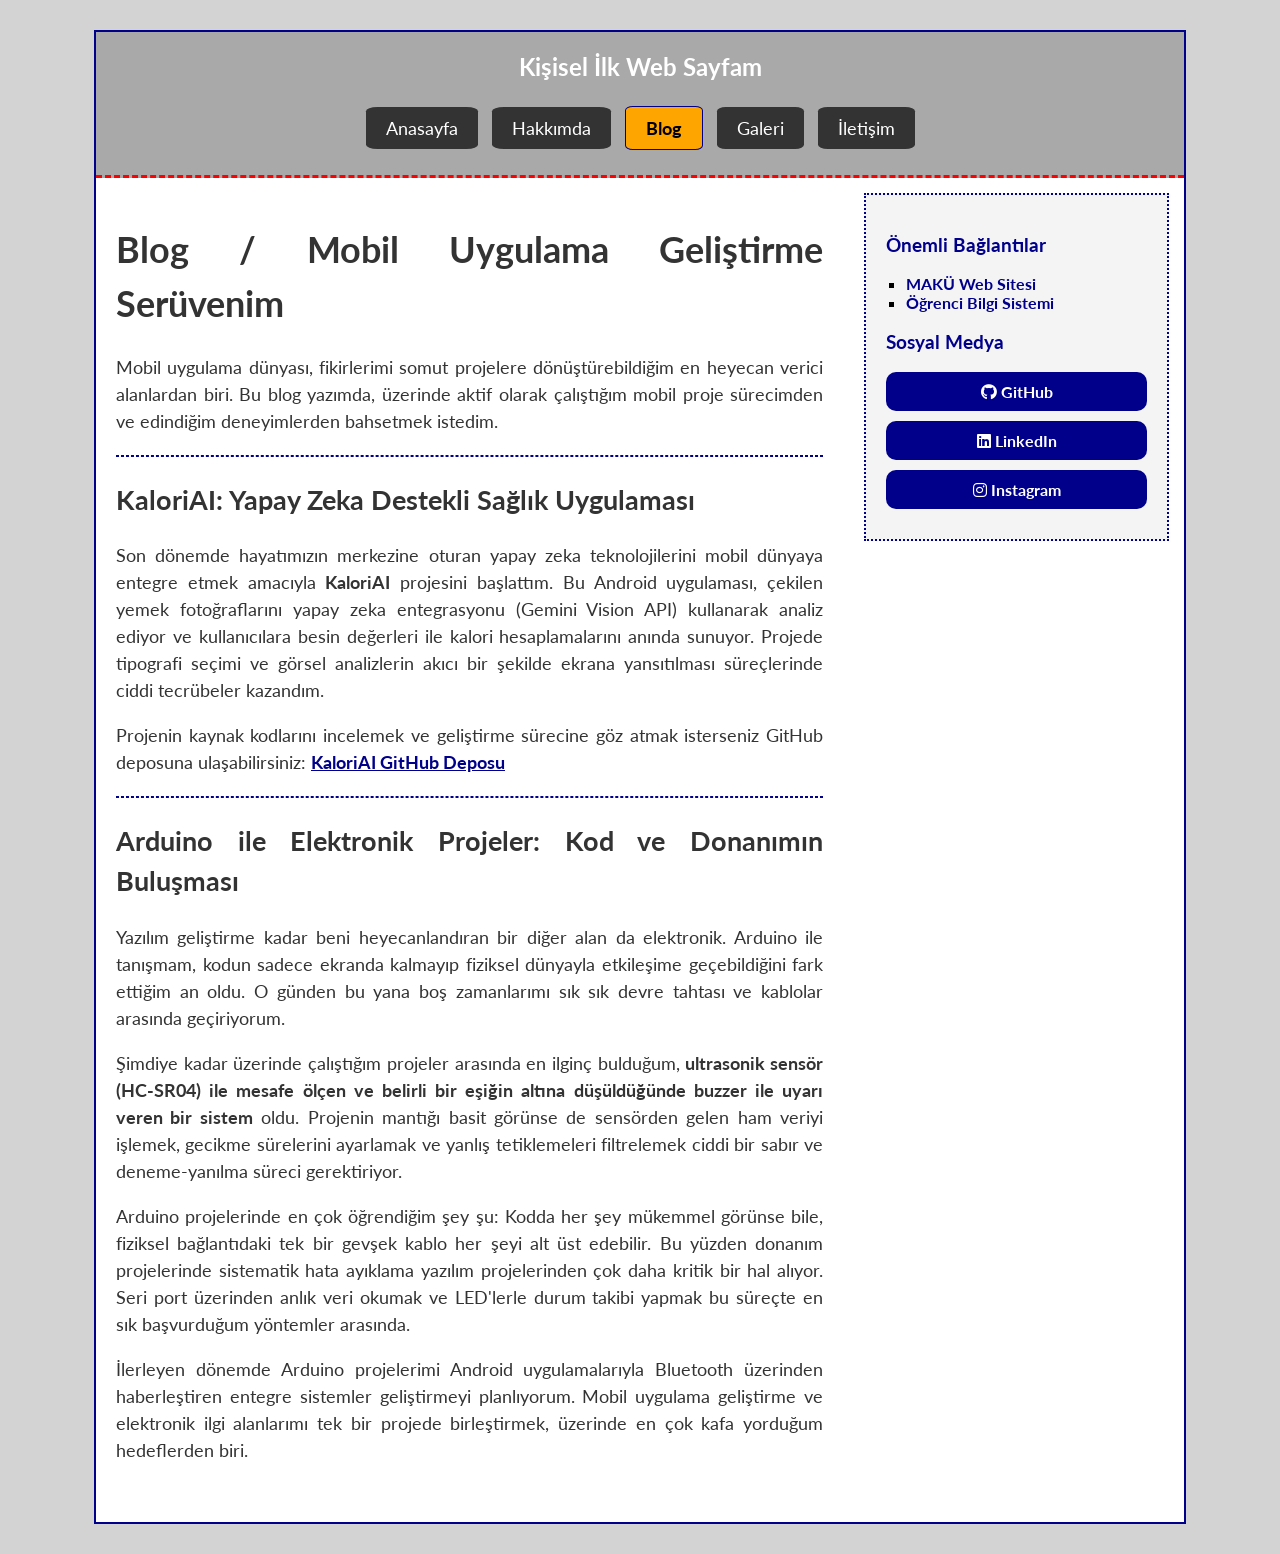
==== blog.html @ 4c2c46e2 "Add files via upload" ====
<!DOCTYPE html>
<html lang="tr">
<head>
   <meta charset="UTF-8">
    <meta name="viewport" content="width=device-width, initial-scale=1.0">
    <title>Blog - Mobil Uygulama Geliştirme Serüvenim</title>
    <link rel="preconnect" href="https://fonts.googleapis.com">
    <link rel="preconnect" href="https://fonts.gstatic.com" crossorigin>
    <link href="https://fonts.googleapis.com/css2?family=Lato:wght@400;700&display=swap" rel="stylesheet">
    <link rel="stylesheet" href="https://cdnjs.cloudflare.com/ajax/libs/font-awesome/6.4.0/css/all.min.css">
    <link rel="stylesheet" href="style.css">
</head>
<body>
    <div class="container">
        <div class="header">
            <h2>Kişisel İlk Web Sayfam</h2>
            <div class="nav">
                <a href="index.html">Anasayfa</a>
                <a href="hakkimda.html">Hakkımda</a>
                <a href="blog.html"class="active">Blog</a>
                <a href="galeri.html">Galeri</a>
                <a href="iletisim.html">İletişim</a>
            </div>
        </div>

        <div class="content">
            <h1>Blog / Mobil Uygulama Geliştirme Serüvenim</h1>
            <p>Mobil uygulama dünyası, fikirlerimi somut projelere dönüştürebildiğim en heyecan verici alanlardan biri. Bu blog yazımda, üzerinde aktif olarak çalıştığım mobil proje sürecimden ve edindiğim deneyimlerden bahsetmek istedim.</p>
            
            <hr style="border: 1px dashed darkblue; margin: 20px 0;">

            <h2>KaloriAI: Yapay Zeka Destekli Sağlık Uygulaması</h2>
            <p>Son dönemde hayatımızın merkezine oturan yapay zeka teknolojilerini mobil dünyaya entegre etmek amacıyla <strong>KaloriAI</strong> projesini başlattım. Bu Android uygulaması, çekilen yemek fotoğraflarını yapay zeka entegrasyonu (Gemini Vision API) kullanarak analiz ediyor ve kullanıcılara besin değerleri ile kalori hesaplamalarını anında sunuyor. Projede tipografi seçimi ve görsel analizlerin akıcı bir şekilde ekrana yansıtılması süreçlerinde ciddi tecrübeler kazandım.</p>
            
            <p>Projenin kaynak kodlarını incelemek ve geliştirme sürecine göz atmak isterseniz GitHub deposuna ulaşabilirsiniz: <a href="https://github.com/uguryvuz/kaloriai.git" target="_blank">KaloriAI GitHub Deposu</a></p>

            <hr style="border: 1px dashed darkblue; margin: 20px 0;">

            <h2>Arduino ile Elektronik Projeler: Kod ve Donanımın Buluşması</h2>
            <p>Yazılım geliştirme kadar beni heyecanlandıran bir diğer alan da elektronik. Arduino ile tanışmam, kodun sadece ekranda kalmayıp fiziksel dünyayla etkileşime geçebildiğini fark ettiğim an oldu. O günden bu yana boş zamanlarımı sık sık devre tahtası ve kablolar arasında geçiriyorum.</p>

            <p>Şimdiye kadar üzerinde çalıştığım projeler arasında en ilginç bulduğum, <strong>ultrasonik sensör (HC-SR04) ile mesafe ölçen ve belirli bir eşiğin altına düşüldüğünde buzzer ile uyarı veren bir sistem</strong> oldu. Projenin mantığı basit görünse de sensörden gelen ham veriyi işlemek, gecikme sürelerini ayarlamak ve yanlış tetiklemeleri filtrelemek ciddi bir sabır ve deneme-yanılma süreci gerektiriyor.</p>

            <p>Arduino projelerinde en çok öğrendiğim şey şu: Kodda her şey mükemmel görünse bile, fiziksel bağlantıdaki tek bir gevşek kablo her şeyi alt üst edebilir. Bu yüzden donanım projelerinde sistematik hata ayıklama yazılım projelerinden çok daha kritik bir hal alıyor. Seri port üzerinden anlık veri okumak ve LED'lerle durum takibi yapmak bu süreçte en sık başvurduğum yöntemler arasında.</p>

            <p>İlerleyen dönemde Arduino projelerimi Android uygulamalarıyla Bluetooth üzerinden haberleştiren entegre sistemler geliştirmeyi planlıyorum. Mobil uygulama geliştirme ve elektronik ilgi alanlarımı tek bir projede birleştirmek, üzerinde en çok kafa yorduğum hedeflerden biri.</p>
        </div>

        <div class="sidebar">
            <h3>Önemli Bağlantılar</h3>
            <ul>
                <li><a href="https://www.mehmetakif.edu.tr/" target="_blank">MAKÜ Web Sitesi</a></li>
                <li><a href="https://obs.mehmetakif.edu.tr/" target="_blank">Öğrenci Bilgi Sistemi</a></li>
            </ul>
            
            <h3>Sosyal Medya</h3>
            <div class="social-links">
                <a href="https://github.com/uguryvuz" target="_blank"><i class="fab fa-github"></i> GitHub</a>
                <a href="https://www.linkedin.com/in/abdullah-uğur-yavuz-43b3b6385?utm_source=share_via&utm_content=profile&utm_medium=member_ios" target="_blank"><i class="fab fa-linkedin"></i> LinkedIn</a>
                <a href="https://www.instagram.com/uguryvuz/" target="_blank"><i class="fab fa-instagram"></i> Instagram</a>
            </div>
        </div>
        <div style="clear: both;"></div>

    </div>
</body>
</html>
---- style.css ----
@charset "UTF-8";

body {
    font-family: 'Lato', sans-serif;
    background-color: lightgrey;
    margin: 0;
    padding: 0;
}

.container {
    width: 85%;
    margin: 30px auto;
    background-color: white;
    border: 2px solid darkblue;
    padding-bottom: 20px;
}

.header {
    background-color: darkgray;
    color: white;
    text-align: center;
    padding: 20px;
    border-bottom: 3px dashed red;
}

.header h2 {
    margin-top: 0;
}

.nav a:link, .nav a:visited {
    background-color: #333;
    color: white;
    text-decoration: none;
    font-size: 18px;
    padding: 10px 20px;
    border-radius: 10%;
    margin: 5px;
    display: inline-block;
}

.nav a:hover {
    background-color: orange;
}

.nav a:active {
    background-color: black;
}

.content {
    float: left;
    width: 65%;
    padding: 20px;
    font-size: 18px;
    color: #333;
    line-height: 1.5;
    text-align: justify;
}

.sidebar {
    float: right;
    width: 28%;
    padding: 20px;
    background-color: #f4f4f4;
    border: 2px dotted darkblue;
    margin: 15px;
    min-height: auto;
    box-sizing: border-box;
}

.sidebar h3 {
    color: darkblue;
}

.sidebar ul {
    list-style-type: square; 
    padding-left: 20px;
}

.sidebar a:link, .sidebar a:visited {
    color: darkblue;
    text-decoration: none;
    font-weight: bold;
}

.sidebar a:hover {
    color: red;
}

.social-links a:link, .social-links a:visited {
    display: block;
    margin-bottom: 10px;
    background-color: darkblue;
    color: white;
    padding: 10px;
    text-align: center;
    border-radius: 10px;
    text-decoration: none;
}

.social-links a:hover {
    background-color: green;
}

@media (max-width: 768px) {
    .content, .sidebar {
        float: none;
        width: 100%;
        border-left: none;
        border-top: 3px dotted darkblue;
        box-sizing: border-box;
    }
    .container {
        width: 95%;
    }
}

.content a:link, .content a:visited {
    color: darkblue;
    font-weight: bold;
    text-decoration: underline;
}


.content a:hover {
    color: red;
}

.nav a.active {
    background-color: orange;
    color: black;
    font-weight: bold;
    border: 1px solid darkblue;
}
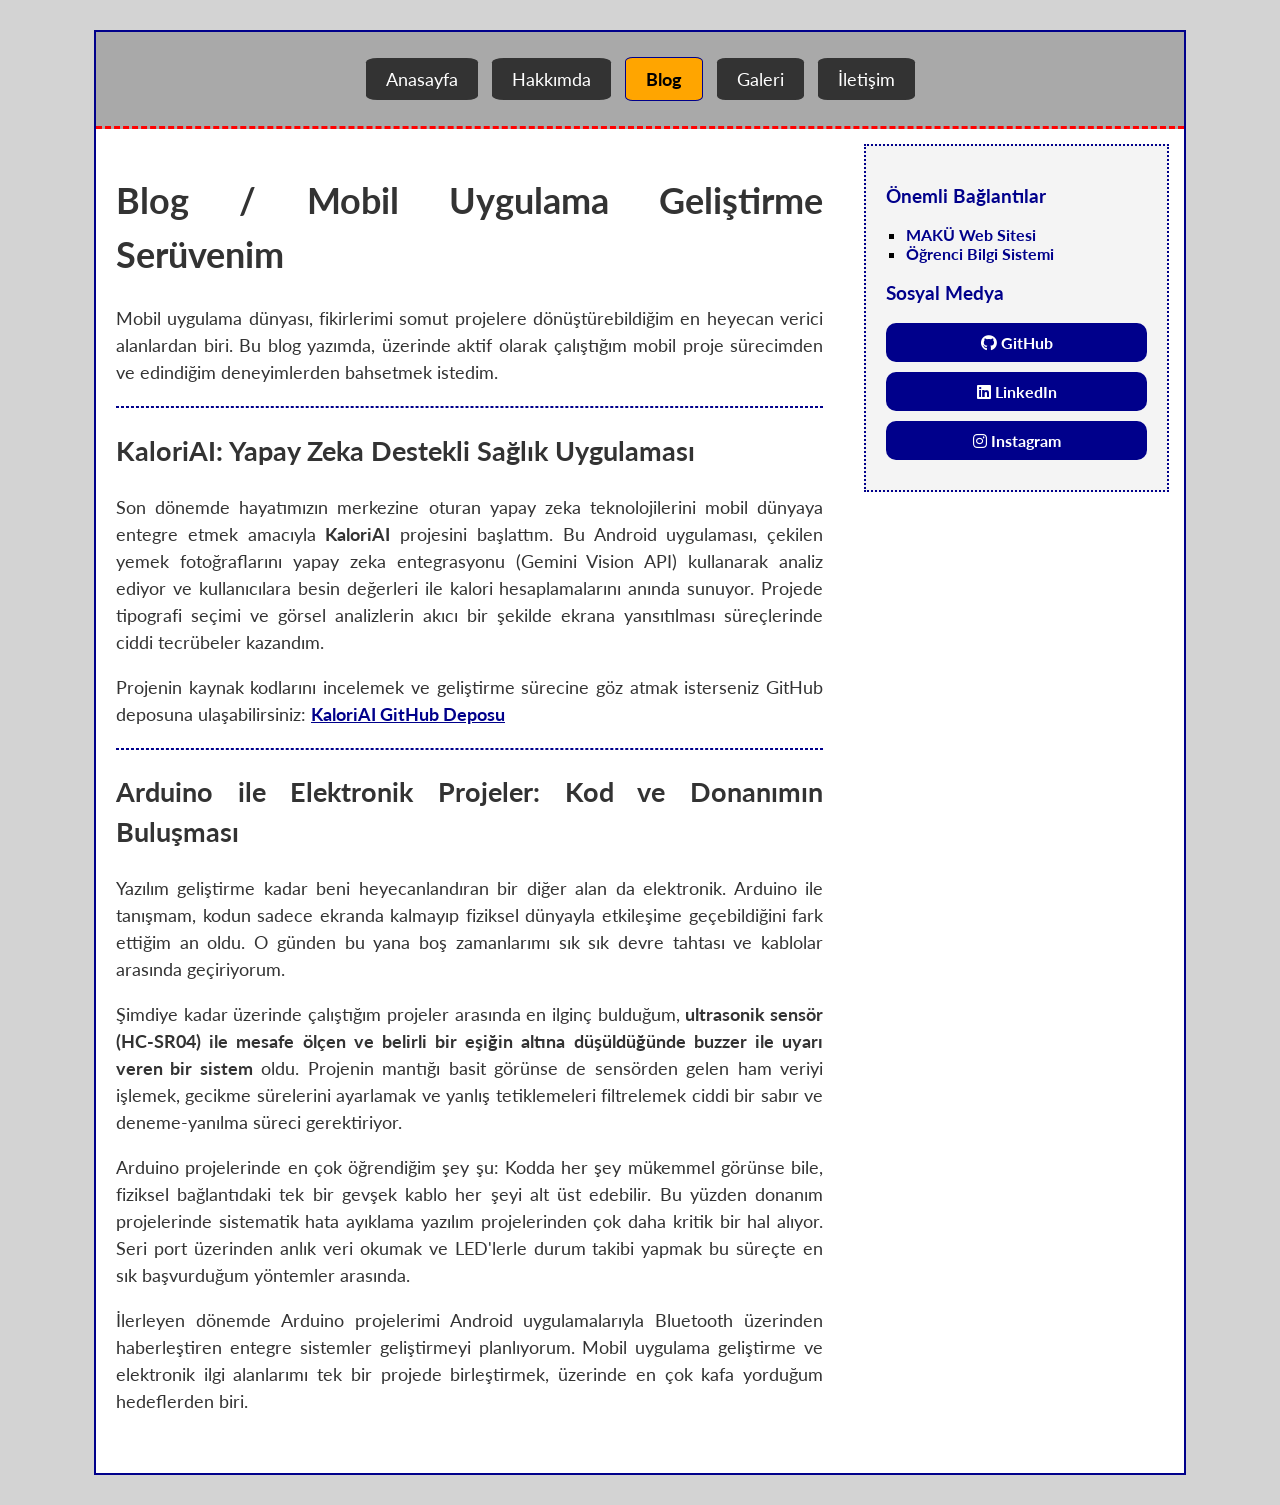
==== commit ebfcfd17: "Update blog.html" ====
--- a/blog.html
+++ b/blog.html
@@ -13,7 +13,6 @@
 <body>
     <div class="container">
         <div class="header">
-            <h2>Kişisel İlk Web Sayfam</h2>
             <div class="nav">
                 <a href="index.html">Anasayfa</a>
                 <a href="hakkimda.html">Hakkımda</a>
@@ -64,4 +63,4 @@
 
     </div>
 </body>
-</html>+</html>
